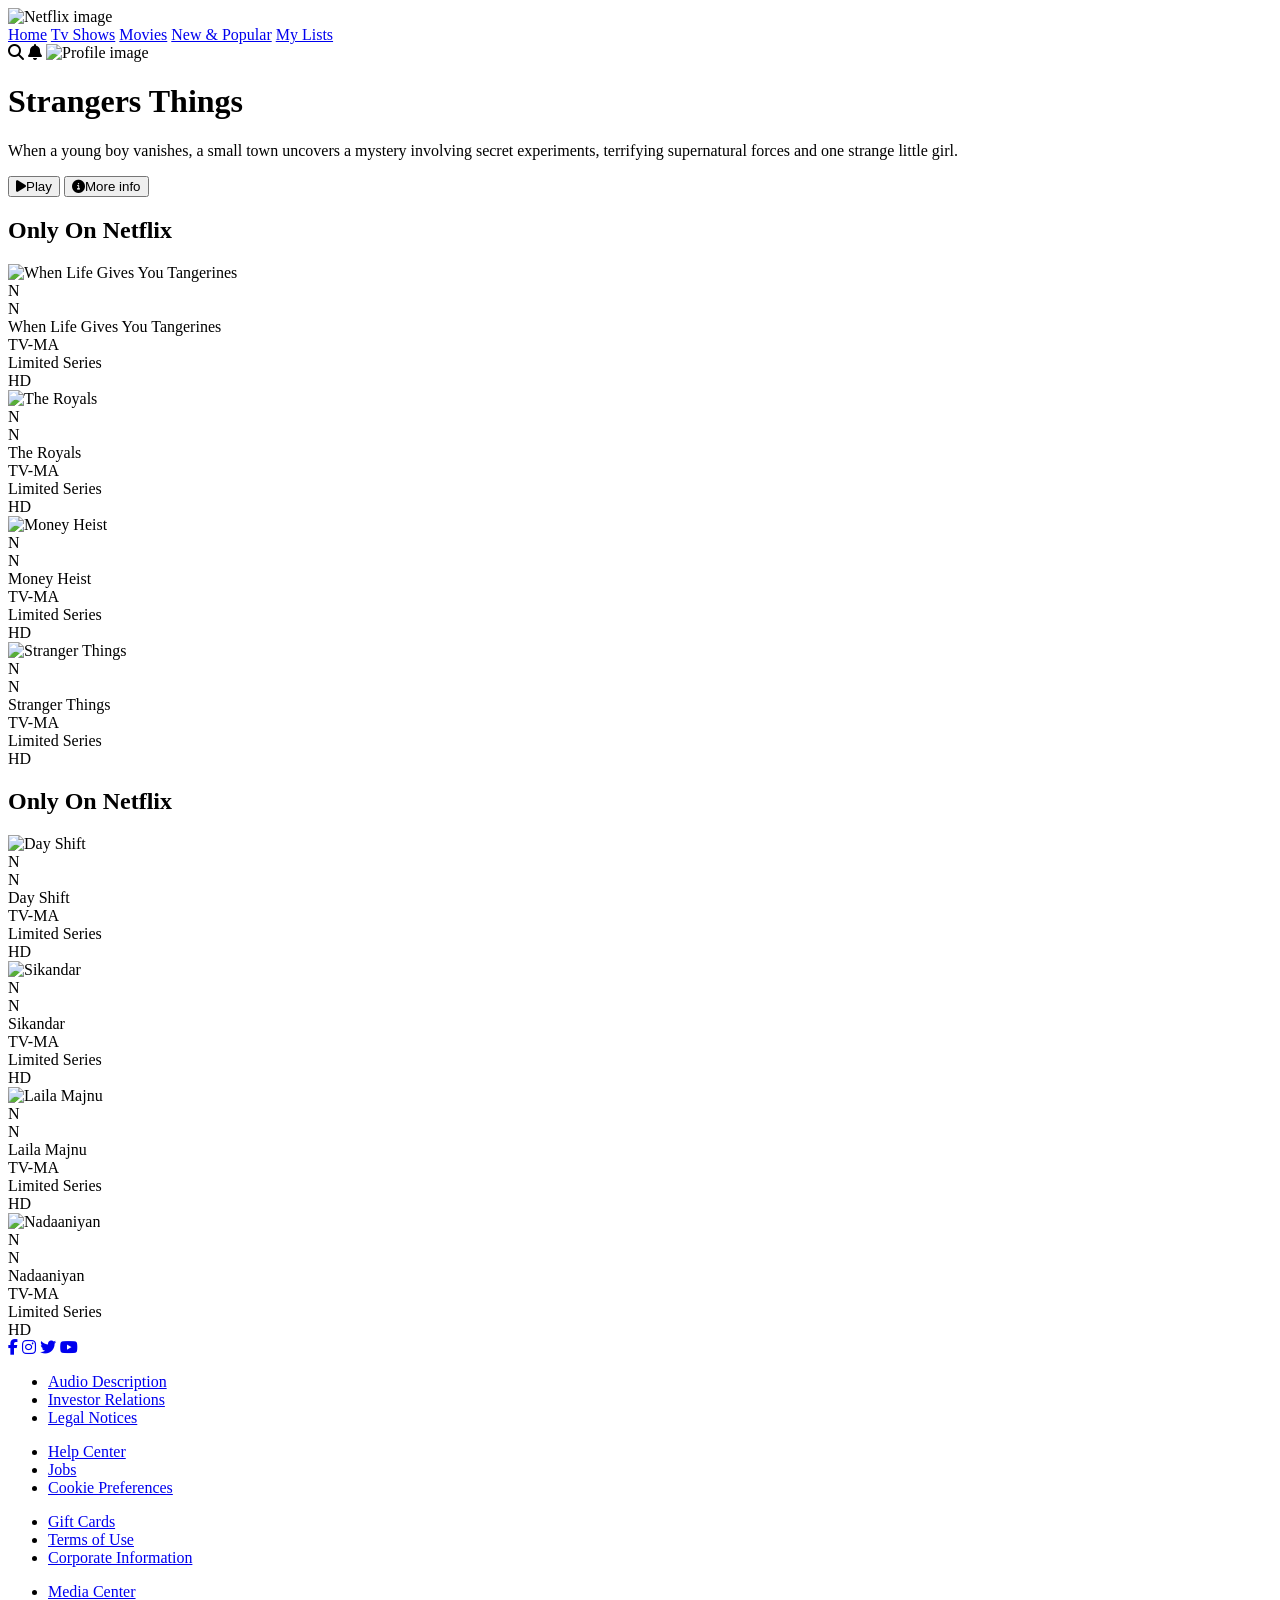
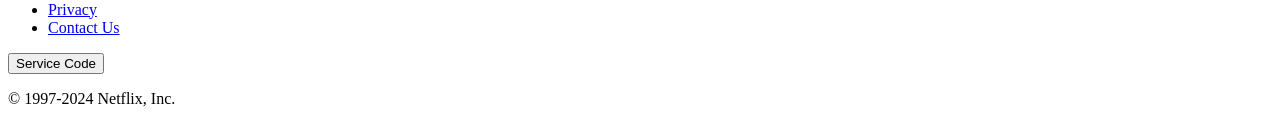
==== index.html @ 8f6b16c0 "Create index.html" ====
<!DOCTYPE html>
<html lang="en">
<head>
    <meta charset="UTF-8" />
    <meta name="viewport" content="width=device-width, initial-scale=1.0" />
    <meta http-equiv="X-UA-Compatible" content="ie=edge" />
    <title>Netflix Clone</title>
    <link rel="stylesheet" href="styles.css" />
    <!-- Font-awesome -->
    <link
            rel="stylesheet"
            href="https://cdnjs.cloudflare.com/ajax/libs/font-awesome/6.4.0/css/all.min.css"
    />
</head>
<body>
<!-- Navigation -->
<nav class="navbar">
    <div class="navbar-brand">
        <img
                src="https://upload.wikimedia.org/wikipedia/commons/0/08/Netflix_2015_logo.svg"
                alt="Netflix image"
                class="logo"
        />
    </div>
    <div class="navbar-nav">
        <a href="#" class="nav-link">Home</a>
        <a href="#" class="nav-link">Tv Shows</a>
        <a href="#" class="nav-link">Movies</a>
        <a href="#" class="nav-link">New & Popular</a>
        <a href="#" class="nav-link">My Lists</a>
    </div>
    <div class="navbar-right">
        <i class="fas fa-search"></i>
        <i class="fas fa-bell"></i>
        <img
                src="https://upload.wikimedia.org/wikipedia/commons/0/0b/Netflix-avatar.png"
                alt="Profile image"
                class="profile-icon"
        />
    </div>
</nav>

<!-- hero Section -->
<header class="hero">
    <div class="hero-content">
        <h1 class="hero-title">Strangers Things</h1>
        <p class="hero-description">
            When a young boy vanishes, a small town uncovers a mystery involving
            secret experiments, terrifying supernatural forces and one strange
            little girl.
        </p>
        <div class="hero-button">
            <button class="btn btn-play"><i class="fa fa-play"></i>Play</button>
            <button class="btn btn-more-info">
                <i class="fa fa-info-circle"></i>More info
            </button>
        </div>
    </div>
</header>

<!-- Movie row -->
<div class="container">
    <section class="content-section">
        <h2 class="section-title">Only On Netflix</h2>

        <div class="content-row">
            <!-- Cards -->
            <div class="content-card">
                <img src="img_1.png" alt="When Life Gives You Tangerines" />
                <div class="netflix-badge">N</div>

                <div class="card-overlay">
                    <div class="overlay-top">
                        <div class="netflix-badge">N</div>
                    </div>
                    <div class="overlay-bottom">
                        <div class="overlay-title">When Life Gives You Tangerines</div>
                        <div class="overlay-controls">
                            <div class="control-btn play-btn"></div>
                            <div class="control-btn check-btn"></div>
                            <div class="control-btn thumbs-btn"></div>
                            <div class="control-btn more-btn"></div>
                        </div>
                        <div class="overlay-info">
                            <div class="info-badge">TV-MA</div>
                            <div class="info-badge">Limited Series</div>
                            <div class="info-badge">HD</div>
                        </div>
                    </div>
                </div>
            </div>

            <!-- Cards -->
            <div class="content-card">
                <img src="img_2.png" alt="The Royals" />
                <div class="netflix-badge">N</div>

                <div class="card-overlay">
                    <div class="overlay-top">
                        <div class="netflix-badge">N</div>
                    </div>
                    <div class="overlay-bottom">
                        <div class="overlay-title">The Royals</div>
                        <div class="overlay-controls">
                            <div class="control-btn play-btn"></div>
                            <div class="control-btn check-btn"></div>
                            <div class="control-btn thumbs-btn"></div>
                            <div class="control-btn more-btn"></div>
                        </div>
                        <div class="overlay-info">
                            <div class="info-badge">TV-MA</div>
                            <div class="info-badge">Limited Series</div>
                            <div class="info-badge">HD</div>
                        </div>
                    </div>
                </div>
            </div>

            <!-- Cards -->
            <div class="content-card">
                <img src="img_3.png" alt="Money Heist" />
                <div class="netflix-badge">N</div>

                <div class="card-overlay">
                    <div class="overlay-top">
                        <div class="netflix-badge">N</div>
                    </div>
                    <div class="overlay-bottom">
                        <div class="overlay-title">Money Heist</div>
                        <div class="overlay-controls">
                            <div class="control-btn play-btn"></div>
                            <div class="control-btn check-btn"></div>
                            <div class="control-btn thumbs-btn"></div>
                            <div class="control-btn more-btn"></div>
                        </div>
                        <div class="overlay-info">
                            <div class="info-badge">TV-MA</div>
                            <div class="info-badge">Limited Series</div>
                            <div class="info-badge">HD</div>
                        </div>
                    </div>
                </div>
            </div>

            <!-- Cards -->
            <div class="content-card">
                <img src="img_4.png" alt="Stranger Things" />
                <div class="netflix-badge">N</div>

                <div class="card-overlay">
                    <div class="overlay-top">
                        <div class="netflix-badge">N</div>
                    </div>
                    <div class="overlay-bottom">
                        <div class="overlay-title">Stranger Things</div>
                        <div class="overlay-controls">
                            <div class="control-btn play-btn"></div>
                            <div class="control-btn check-btn"></div>
                            <div class="control-btn thumbs-btn"></div>
                            <div class="control-btn more-btn"></div>
                        </div>
                        <div class="overlay-info">
                            <div class="info-badge">TV-MA</div>
                            <div class="info-badge">Limited Series</div>
                            <div class="info-badge">HD</div>
                        </div>
                    </div>
                </div>
            </div>
    </section>
</div>

<!-- Movie row -->
<div class="container">
    <section class="content-section">
        <h2 class="section-title">Only On Netflix</h2>

        <div class="content-row">
            <!-- Cards -->
            <div class="content-card">
                <img src="img_5.png" alt="Day Shift" />
                <div class="netflix-badge">N</div>

                <div class="card-overlay">
                    <div class="overlay-top">
                        <div class="netflix-badge">N</div>
                    </div>
                    <div class="overlay-bottom">
                        <div class="overlay-title">Day Shift</div>
                        <div class="overlay-controls">
                            <div class="control-btn play-btn"></div>
                            <div class="control-btn check-btn"></div>
                            <div class="control-btn thumbs-btn"></div>
                            <div class="control-btn more-btn"></div>
                        </div>
                        <div class="overlay-info">
                            <div class="info-badge">TV-MA</div>
                            <div class="info-badge">Limited Series</div>
                            <div class="info-badge">HD</div>
                        </div>
                    </div>
                </div>
            </div>

            <!-- Cards -->
            <div class="content-card">
                <img src="img_6.png" alt="Sikandar" />
                <div class="netflix-badge">N</div>

                <div class="card-overlay">
                    <div class="overlay-top">
                        <div class="netflix-badge">N</div>
                    </div>
                    <div class="overlay-bottom">
                        <div class="overlay-title">Sikandar</div>
                        <div class="overlay-controls">
                            <div class="control-btn play-btn"></div>
                            <div class="control-btn check-btn"></div>
                            <div class="control-btn thumbs-btn"></div>
                            <div class="control-btn more-btn"></div>
                        </div>
                        <div class="overlay-info">
                            <div class="info-badge">TV-MA</div>
                            <div class="info-badge">Limited Series</div>
                            <div class="info-badge">HD</div>
                        </div>
                    </div>
                </div>
            </div>

            <!-- Cards -->
            <div class="content-card">
                <img src="img_7.png" alt="Laila Majnu" />
                <div class="netflix-badge">N</div>

                <div class="card-overlay">
                    <div class="overlay-top">
                        <div class="netflix-badge">N</div>
                    </div>
                    <div class="overlay-bottom">
                        <div class="overlay-title">Laila Majnu</div>
                        <div class="overlay-controls">
                            <div class="control-btn play-btn"></div>
                            <div class="control-btn check-btn"></div>
                            <div class="control-btn thumbs-btn"></div>
                            <div class="control-btn more-btn"></div>
                        </div>
                        <div class="overlay-info">
                            <div class="info-badge">TV-MA</div>
                            <div class="info-badge">Limited Series</div>
                            <div class="info-badge">HD</div>
                        </div>
                    </div>
                </div>
            </div>

            <!-- Cards -->
            <div class="content-card">
                <img src="img_8.png" alt="Nadaaniyan" />
                <div class="netflix-badge">N</div>

                <div class="card-overlay">
                    <div class="overlay-top">
                        <div class="netflix-badge">N</div>
                    </div>
                    <div class="overlay-bottom">
                        <div class="overlay-title">Nadaaniyan</div>
                        <div class="overlay-controls">
                            <div class="control-btn play-btn"></div>
                            <div class="control-btn check-btn"></div>
                            <div class="control-btn thumbs-btn"></div>
                            <div class="control-btn more-btn"></div>
                        </div>
                        <div class="overlay-info">
                            <div class="info-badge">TV-MA</div>
                            <div class="info-badge">Limited Series</div>
                            <div class="info-badge">HD</div>
                        </div>
                    </div>
                </div>
            </div>
    </section>
</div>

<!-- Footer Section -->
<footer class="footer">
    <div class="footer-content">
        <div class="footer-top">
            <div class="social-links">
                <a href="#" class="social-link"
                ><i class="fab fa-facebook-f"></i
                ></a>
                <a href="#" class="social-link"><i class="fab fa-instagram"></i></a>
                <a href="#" class="social-link"><i class="fab fa-twitter"></i></a>
                <a href="#" class="social-link"><i class="fab fa-youtube"></i></a>
            </div>
        </div>

        <div class="footer-links">
            <div class="footer-column">
                <ul>
                    <li><a href="#">Audio Description</a></li>
                    <li><a href="#">Investor Relations</a></li>
                    <li><a href="#">Legal Notices</a></li>
                </ul>
            </div>
            <div class="footer-column">
                <ul>
                    <li><a href="#">Help Center</a></li>
                    <li><a href="#">Jobs</a></li>
                    <li><a href="#">Cookie Preferences</a></li>
                </ul>
            </div>
            <div class="footer-column">
                <ul>
                    <li><a href="#">Gift Cards</a></li>
                    <li><a href="#">Terms of Use</a></li>
                    <li><a href="#">Corporate Information</a></li>
                </ul>
            </div>
            <div class="footer-column">
                <ul>
                    <li><a href="#">Media Center</a></li>
                    <li><a href="#">Privacy</a></li>
                    <li><a href="#">Contact Us</a></li>
                </ul>
            </div>
        </div>

        <div class="footer-bottom">
            <button class="service-code">Service Code</button>
            <p class="copyright">© 1997-2024 Netflix, Inc.</p>
        </div>
    </div>
</footer>

<script src="script.js"></script>
</body>
</html>
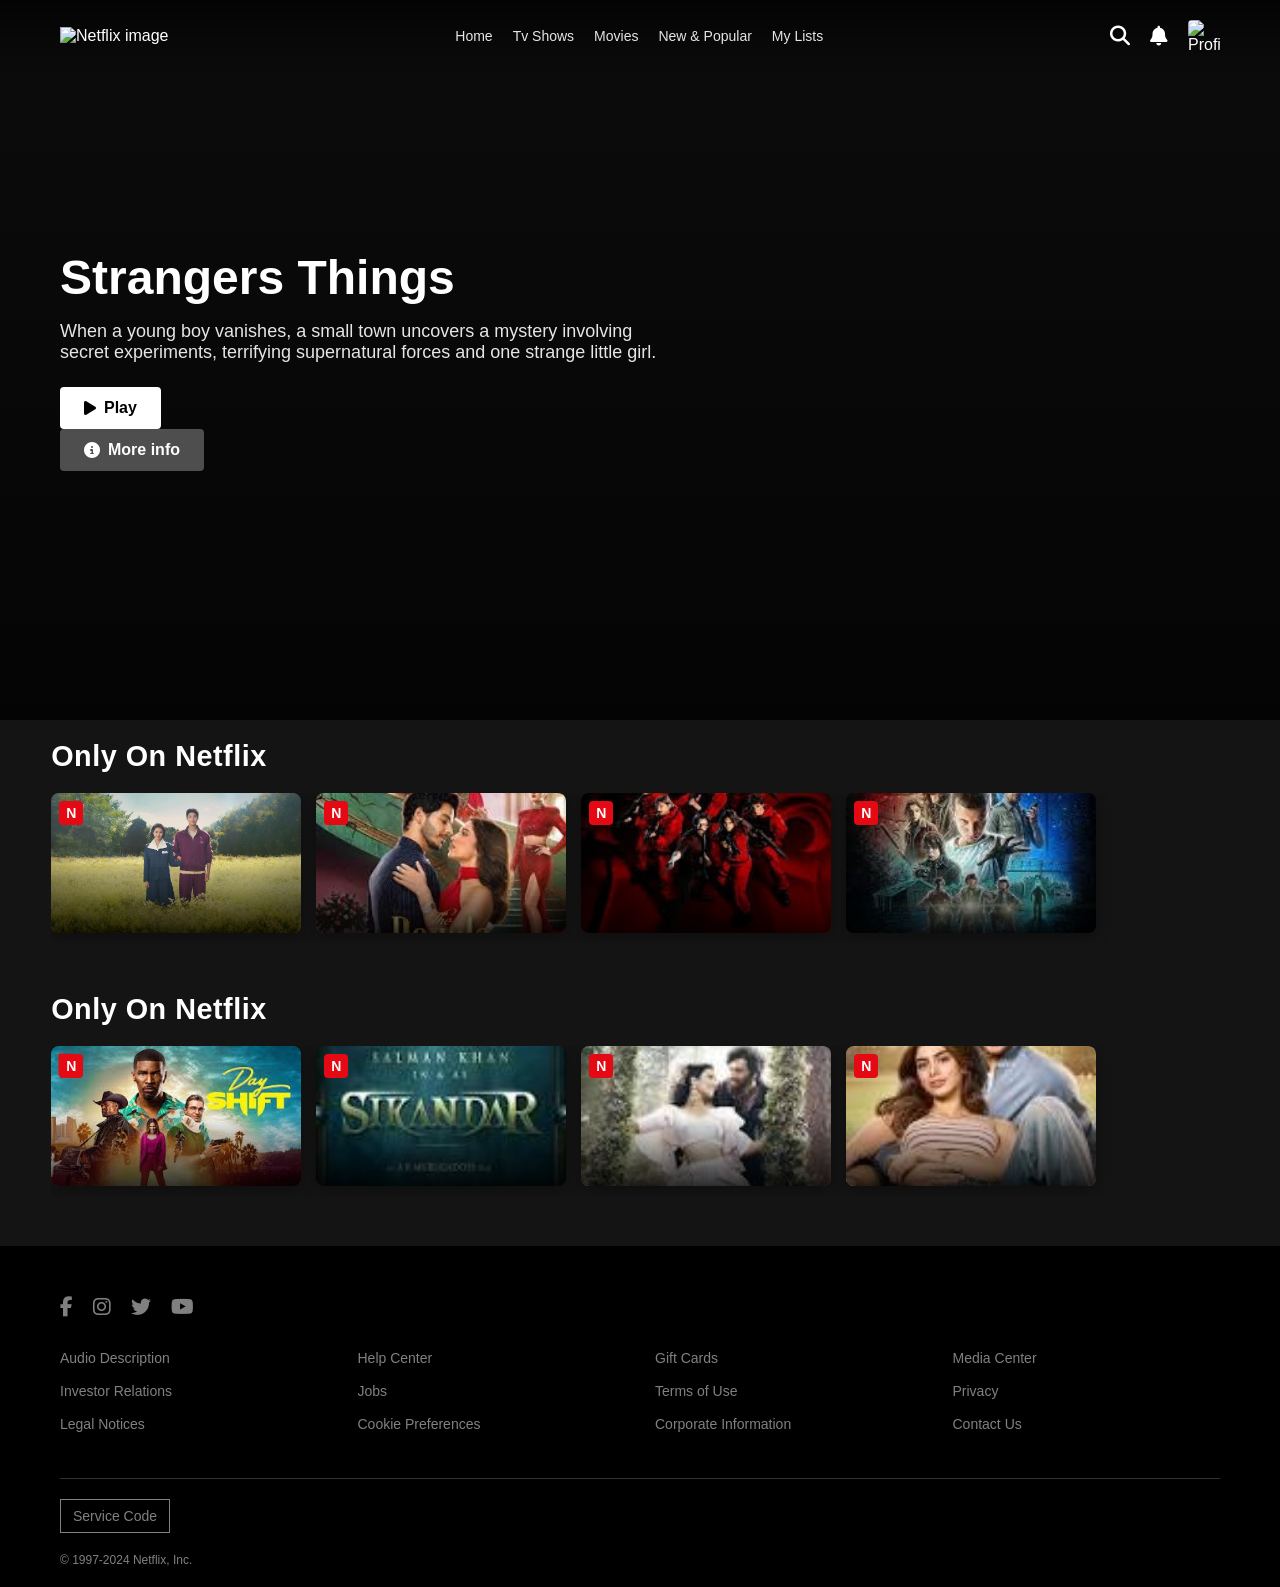
==== commit be9c140e: "index.html" ====
--- a/index.html
+++ b/index.html
@@ -66,7 +66,7 @@
         <div class="content-row">
             <!-- Cards -->
             <div class="content-card">
-                <img src="img_1.png" alt="When Life Gives You Tangerines" />
+                <img src="img_1.jpg" alt="When Life Gives You Tangerines" />
                 <div class="netflix-badge">N</div>
 
                 <div class="card-overlay">
@@ -92,7 +92,7 @@
 
             <!-- Cards -->
             <div class="content-card">
-                <img src="img_2.png" alt="The Royals" />
+                <img src="img_2.jpg" alt="The Royals" />
                 <div class="netflix-badge">N</div>
 
                 <div class="card-overlay">
@@ -118,7 +118,7 @@
 
             <!-- Cards -->
             <div class="content-card">
-                <img src="img_3.png" alt="Money Heist" />
+                <img src="img_3.jpg" alt="Money Heist" />
                 <div class="netflix-badge">N</div>
 
                 <div class="card-overlay">
@@ -144,7 +144,7 @@
 
             <!-- Cards -->
             <div class="content-card">
-                <img src="img_4.png" alt="Stranger Things" />
+                <img src="img_4.jpg" alt="Stranger Things" />
                 <div class="netflix-badge">N</div>
 
                 <div class="card-overlay">
@@ -178,7 +178,7 @@
         <div class="content-row">
             <!-- Cards -->
             <div class="content-card">
-                <img src="img_5.png" alt="Day Shift" />
+                <img src="img_5.jpg" alt="Day Shift" />
                 <div class="netflix-badge">N</div>
 
                 <div class="card-overlay">
@@ -204,7 +204,7 @@
 
             <!-- Cards -->
             <div class="content-card">
-                <img src="img_6.png" alt="Sikandar" />
+                <img src="img_6.jpg" alt="Sikandar" />
                 <div class="netflix-badge">N</div>
 
                 <div class="card-overlay">
@@ -230,7 +230,7 @@
 
             <!-- Cards -->
             <div class="content-card">
-                <img src="img_7.png" alt="Laila Majnu" />
+                <img src="img_7.jpg" alt="Laila Majnu" />
                 <div class="netflix-badge">N</div>
 
                 <div class="card-overlay">
@@ -256,7 +256,7 @@
 
             <!-- Cards -->
             <div class="content-card">
-                <img src="img_8.png" alt="Nadaaniyan" />
+                <img src="img_8.jpg" alt="Nadaaniyan" />
                 <div class="netflix-badge">N</div>
 
                 <div class="card-overlay">
--- a/styles.css
+++ b/styles.css
@@ -0,0 +1,646 @@
+/* Reset and Base Styles */
+* {
+    margin: 0;
+    padding: 0;
+    box-sizing: border-box;
+}
+
+body {
+    font-family: "Helvetica Neue", Arial, sans-serif;
+    background-color: #141414;
+    color: #fff;
+}
+
+/* Navbar Styles */
+.navbar {
+    position: fixed;
+    top: 0;
+    width: 100%;
+    padding: 20px 60px;
+    display: flex;
+    align-items: center;
+    justify-content: space-between;
+    background: linear-gradient(
+            to bottom,
+            rgba(0, 0, 0, 0.7) 0%,
+            rgba(0, 0, 0, 0) 100%
+    );
+    z-index: 1000;
+    transition: background-color 0.3s;
+}
+
+.navbar.scrolled {
+    background-color: #141414;
+}
+
+.logo {
+    height: 25px;
+    cursor: pointer;
+}
+
+.navbar-nav {
+    display: flex;
+    gap: 20px;
+}
+
+.nav-link {
+    color: #e5e5e5;
+    text-decoration: none;
+    font-size: 14px;
+    transition: color 0.3s;
+}
+
+.nav-link:hover {
+    color: #b3b3b3;
+}
+
+.navbar-right {
+    display: flex;
+    align-items: center;
+    gap: 20px;
+}
+
+.navbar-right i {
+    font-size: 20px;
+    cursor: pointer;
+}
+
+.profile-icon {
+    width: 32px;
+    height: 32px;
+    border-radius: 4px;
+    cursor: pointer;
+}
+
+/* Hero Section */
+.hero {
+    height: 80vh;
+    background: linear-gradient(
+            to bottom,
+            rgba(0, 0, 0, 0.4) 0%,
+            rgba(0, 0, 0, 0.8) 100%
+    ),
+    url("img.png") center/cover;
+    display: flex;
+    align-items: center;
+    padding: 0 60px;
+    margin-bottom: 20px;
+}
+
+.hero-content {
+    max-width: 600px;
+}
+
+.hero-title {
+    font-size: 48px;
+    margin-bottom: 16px;
+}
+
+.hero-description {
+    font-size: 18px;
+    margin-bottom: 24px;
+    color: #e5e5e5;
+}
+
+.hero-buttons {
+    display: flex;
+    gap: 16px;
+}
+
+.btn {
+    padding: 12px 24px;
+    border: none;
+    border-radius: 4px;
+    font-size: 16px;
+    font-weight: bold;
+    cursor: pointer;
+    display: flex;
+    align-items: center;
+    gap: 8px;
+    transition: all 0.3s;
+}
+
+.btn-play {
+    background-color: #fff;
+    color: #000;
+}
+
+.btn-play:hover {
+    background-color: rgba(255, 255, 255, 0.75);
+}
+
+.btn-more-info {
+    background-color: rgba(109, 109, 110, 0.7);
+    color: #fff;
+}
+
+.btn-more-info:hover {
+    background-color: rgba(109, 109, 110, 0.4);
+}
+
+/* Movie Sections */
+.container {
+    max-width: 100%;
+    padding: 0 4%;
+}
+
+/* Section Styles */
+.content-section {
+    margin-bottom: 50px;
+}
+
+.section-title {
+    font-size: 1.8rem;
+    font-weight: 700;
+    margin-bottom: 20px;
+    color: white;
+    letter-spacing: 0.5px;
+}
+
+/* Content Row */
+.content-row {
+    display: flex;
+    gap: 15px;
+    overflow-x: auto;
+    padding-bottom: 10px;
+    scroll-behavior: smooth;
+}
+
+.content-row::-webkit-scrollbar {
+    height: 8px;
+}
+
+.content-row::-webkit-scrollbar-track {
+    background: transparent;
+}
+
+.content-row::-webkit-scrollbar-thumb {
+    background: #333;
+    border-radius: 4px;
+}
+
+.content-row::-webkit-scrollbar-thumb:hover {
+    background: #555;
+}
+
+/* Content Cards */
+.content-card {
+    position: relative;
+    min-width: 250px;
+    height: 140px;
+    border-radius: 8px;
+    overflow: hidden;
+    cursor: pointer;
+    transition: all 0.3s ease;
+    flex-shrink: 0;
+    box-shadow: 0 4px 15px rgba(0, 0, 0, 0.3);
+}
+
+.content-card:hover {
+    transform: scale(1.1);
+    z-index: 10;
+    box-shadow: 0 8px 30px rgba(0, 0, 0, 0.6);
+}
+
+.content-card img {
+    width: 100%;
+    height: 100%;
+    object-fit: cover;
+    transition: brightness 0.3s ease;
+}
+
+.content-card:hover img {
+    brightness: 0.4;
+}
+
+/* Netflix Badge */
+.netflix-badge {
+    position: absolute;
+    top: 8px;
+    left: 8px;
+    background: #e50914;
+    color: white;
+    width: 24px;
+    height: 24px;
+    border-radius: 4px;
+    display: flex;
+    align-items: center;
+    justify-content: center;
+    font-weight: bold;
+    font-size: 14px;
+    z-index: 2;
+}
+
+/* Card Overlay with Netflix-style Controls */
+.card-overlay {
+    position: absolute;
+    top: 0;
+    left: 0;
+    right: 0;
+    bottom: 0;
+    background: linear-gradient(
+            180deg,
+            rgba(0, 0, 0, 0.1) 0%,
+            rgba(0, 0, 0, 0.3) 50%,
+            rgba(0, 0, 0, 0.9) 100%
+    );
+    opacity: 0;
+    transition: opacity 0.3s ease;
+    display: flex;
+    flex-direction: column;
+    justify-content: space-between;
+    padding: 15px;
+    color: white;
+}
+
+.content-card:hover .card-overlay {
+    opacity: 1;
+}
+
+.overlay-top {
+    display: flex;
+    justify-content: space-between;
+    align-items: flex-start;
+}
+
+.overlay-bottom {
+    display: flex;
+    flex-direction: column;
+    gap: 10px;
+}
+
+.overlay-title {
+    font-size: 16px;
+    font-weight: bold;
+    text-transform: uppercase;
+    letter-spacing: 1px;
+    text-shadow: 2px 2px 4px rgba(0, 0, 0, 0.8);
+    margin-bottom: 10px;
+}
+
+.overlay-controls {
+    display: flex;
+    gap: 8px;
+    margin-bottom: 10px;
+}
+
+.control-btn {
+    width: 35px;
+    height: 35px;
+    border-radius: 50%;
+    border: 2px solid white;
+    background: rgba(255, 255, 255, 0.1);
+    backdrop-filter: blur(10px);
+    display: flex;
+    align-items: center;
+    justify-content: center;
+    cursor: pointer;
+    transition: all 0.3s ease;
+    color: white;
+    font-size: 14px;
+}
+
+.control-btn:hover {
+    background: rgba(255, 255, 255, 0.3);
+    transform: scale(1.1);
+}
+
+.play-btn {
+    background: white;
+    color: black;
+}
+
+.play-btn:hover {
+    background: rgba(255, 255, 255, 0.9);
+}
+
+.overlay-info {
+    display: flex;
+    gap: 10px;
+    align-items: center;
+    margin-bottom: 8px;
+    flex-wrap: wrap;
+}
+
+.info-badge {
+    background: rgba(255, 255, 255, 0.2);
+    backdrop-filter: blur(10px);
+    padding: 3px 6px;
+    border-radius: 3px;
+    font-size: 10px;
+    font-weight: bold;
+}
+
+/* Button Icons */
+.play-btn::before {
+    content: "▶";
+}
+
+.check-btn::before {
+    content: "✓";
+}
+
+.thumbs-btn::before {
+    content: "👍";
+}
+
+.more-btn::before {
+    content: "▾";
+    font-size: 18px;
+}
+
+/* Base Overlay Effect */
+.content-card::before {
+    content: "";
+    position: absolute;
+    top: 0;
+    left: 0;
+    right: 0;
+    bottom: 0;
+    background: linear-gradient(
+            to bottom,
+            transparent 0%,
+            transparent 50%,
+            rgba(0, 0, 0, 0.8) 100%
+    );
+    z-index: 1;
+}
+
+/* Responsive Design */
+@media (max-width: 1200px) {
+    .container {
+        padding: 0 3%;
+    }
+
+    .content-card {
+        min-width: 220px;
+        height: 125px;
+    }
+
+    .section-title {
+        font-size: 1.6rem;
+    }
+}
+
+@media (max-width: 768px) {
+    .container {
+        padding: 0 2%;
+    }
+
+    .content-section {
+        margin-bottom: 35px;
+    }
+
+    .content-card {
+        min-width: 180px;
+        height: 100px;
+    }
+
+    .section-title {
+        font-size: 1.4rem;
+        margin-bottom: 15px;
+    }
+
+    .netflix-badge {
+        width: 20px;
+        height: 20px;
+        font-size: 12px;
+    }
+
+    .content-row {
+        gap: 10px;
+    }
+
+    /* Mobile overlay adjustments */
+    .card-overlay {
+        padding: 10px;
+    }
+
+    .overlay-title {
+        font-size: 14px;
+    }
+
+    .control-btn {
+        width: 30px;
+        height: 30px;
+        font-size: 12px;
+    }
+
+    .overlay-controls {
+        gap: 6px;
+    }
+
+    .info-badge {
+        font-size: 9px;
+        padding: 2px 4px;
+    }
+}
+
+@media (max-width: 480px) {
+    .container {
+        padding: 0 1%;
+    }
+
+    .content-card {
+        min-width: 150px;
+        height: 85px;
+    }
+
+    .large-card {
+        min-width: 200px;
+        height: 85px;
+    }
+
+    .section-title {
+        font-size: 1.2rem;
+    }
+
+    .netflix-badge {
+        width: 18px;
+        height: 18px;
+        font-size: 10px;
+        top: 4px;
+        left: 4px;
+    }
+
+    .content-row {
+        gap: 8px;
+    }
+
+    .content-section {
+        margin-bottom: 25px;
+    }
+
+    /* Small mobile overlay adjustments */
+    .card-overlay {
+        padding: 8px;
+    }
+
+    .overlay-title {
+        font-size: 12px;
+        margin-bottom: 6px;
+    }
+
+    .control-btn {
+        width: 25px;
+        height: 25px;
+        font-size: 10px;
+    }
+
+    .overlay-controls {
+        gap: 4px;
+        margin-bottom: 6px;
+    }
+
+    .info-badge {
+        font-size: 8px;
+        padding: 1px 3px;
+    }
+
+    .overlay-genres {
+        font-size: 9px;
+        gap: 6px;
+    }
+
+    .overlay-info {
+        gap: 6px;
+        margin-bottom: 6px;
+    }
+}
+
+/* Responsive Design */
+@media (max-width: 768px) {
+    .navbar {
+        padding: 15px 20px;
+    }
+
+    .navbar-nav {
+        display: none;
+    }
+
+    .hero {
+        height: 60vh;
+        padding: 0 20px;
+    }
+
+    .hero-title {
+        font-size: 32px;
+    }
+
+    .hero-description {
+        font-size: 16px;
+    }
+
+    .movie-section {
+        padding: 20px;
+    }
+}
+
+/* Footer Styles */
+.footer {
+    background-color: #000;
+    color: #808080;
+    padding: 50px 60px 20px;
+    margin-top: 50px;
+}
+
+.footer-content {
+    max-width: 1200px;
+    margin: 0 auto;
+}
+
+.footer-top {
+    margin-bottom: 30px;
+}
+
+.social-links {
+    display: flex;
+    gap: 20px;
+    margin-bottom: 20px;
+}
+
+.social-link {
+    color: #808080;
+    font-size: 20px;
+    transition: color 0.3s;
+}
+
+.social-link:hover {
+    color: #fff;
+}
+
+.footer-links {
+    display: grid;
+    grid-template-columns: repeat(4, 1fr);
+    gap: 30px;
+    margin-bottom: 30px;
+}
+
+.footer-column ul {
+    list-style: none;
+}
+
+.footer-column ul li {
+    margin-bottom: 15px;
+}
+
+.footer-column ul li a {
+    color: #808080;
+    text-decoration: none;
+    font-size: 14px;
+    transition: color 0.3s;
+}
+
+.footer-column ul li a:hover {
+    color: #fff;
+    text-decoration: underline;
+}
+
+.footer-bottom {
+    margin-top: 20px;
+    padding-top: 20px;
+    border-top: 1px solid #333;
+}
+
+.service-code {
+    background: transparent;
+    color: #808080;
+    border: 1px solid #808080;
+    padding: 8px 12px;
+    font-size: 14px;
+    cursor: pointer;
+    margin-bottom: 20px;
+    transition: all 0.3s;
+}
+
+.service-code:hover {
+    color: #fff;
+    border-color: #fff;
+}
+
+.copyright {
+    font-size: 12px;
+    color: #808080;
+}
+
+/* Responsive Footer */
+@media (max-width: 768px) {
+    .footer {
+        padding: 30px 20px 20px;
+    }
+
+    .footer-links {
+        grid-template-columns: repeat(2, 1fr);
+        gap: 20px;
+    }
+
+    .social-links {
+        justify-content: center;
+    }
+}
+
+@media (max-width: 480px) {
+    .footer-links {
+        grid-template-columns: 1fr;
+    }
+}
